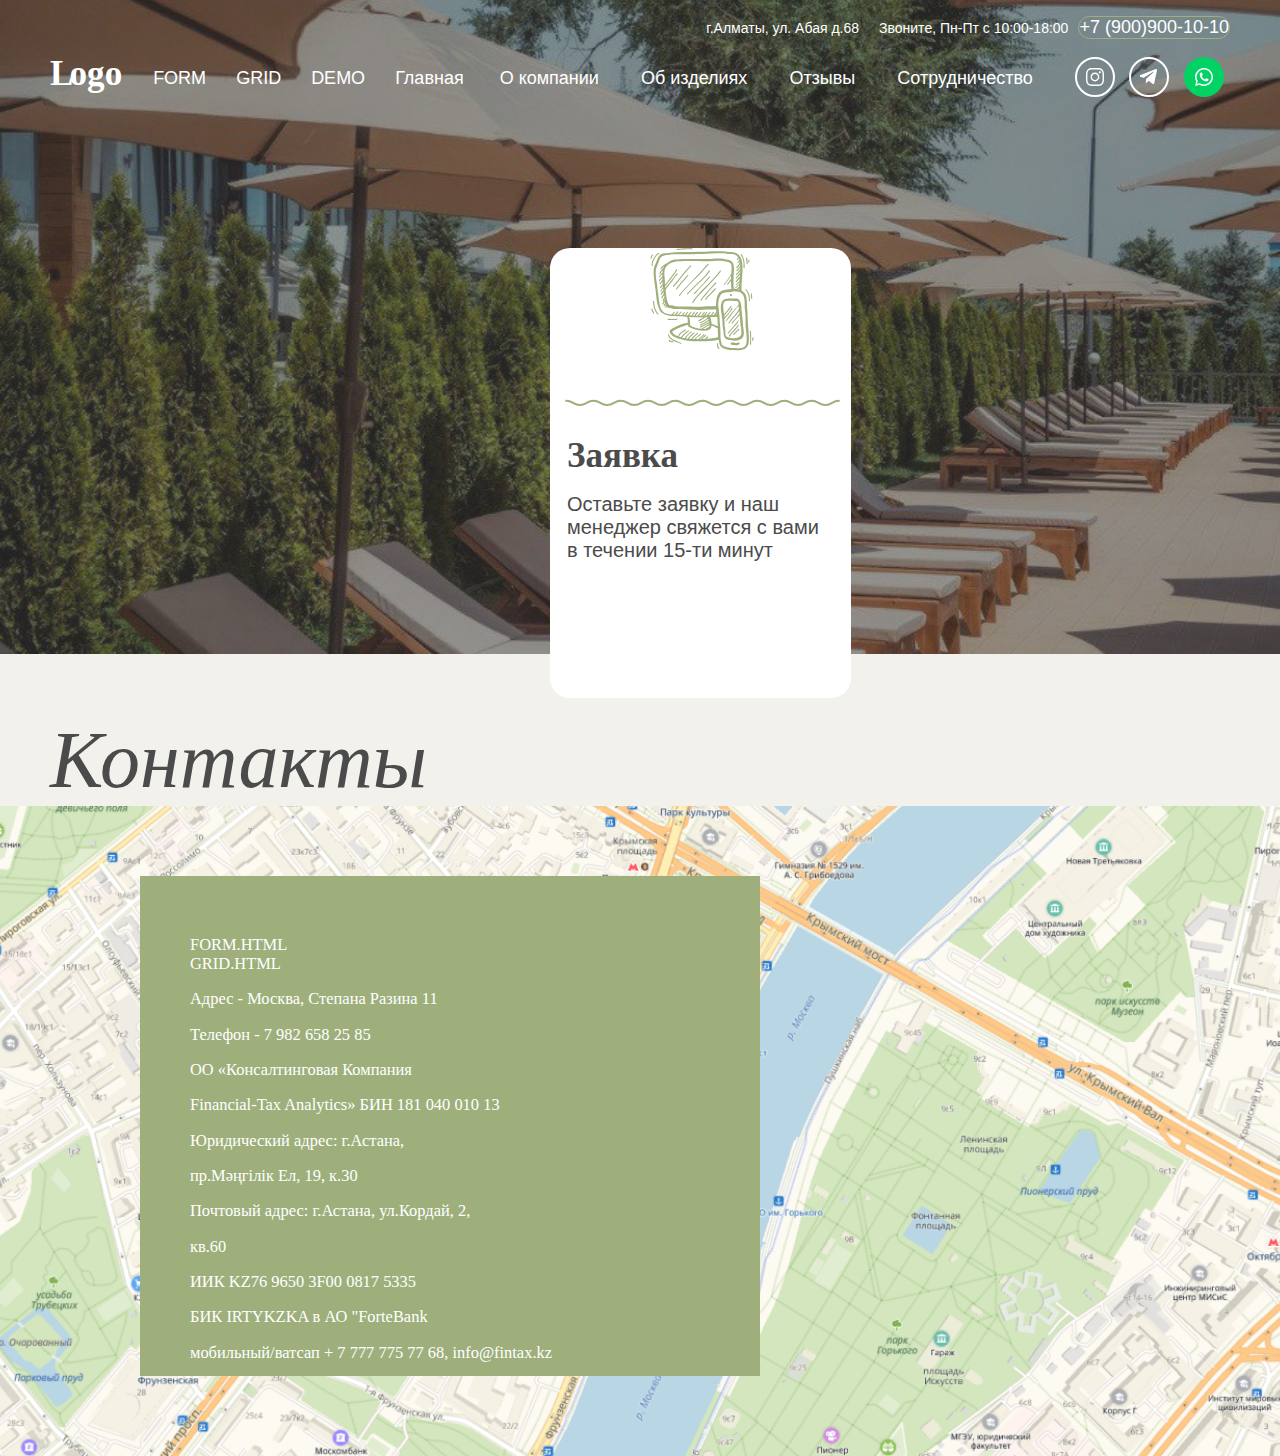
==== demo.html @ bc73fb25 "commit" ====
<!DOCTYPE html>
<html lang="ru">

<head>
    <meta charset="UTF-8">
    <meta name="viewport" content="width=device-width, initial-scale=1.0">
    <link rel="stylesheet" href="CSS/demo.css">
    <link rel="stylesheet" href="CSS/normalize.css">
    <link rel="stylesheet" href="CSS/style.css">
    <link rel="img" href="img/">
    <title>Demo</title>
</head>

<body>
    <header class="block wrapper">
        <div class="head_up">
            <p class="head_txt-adr">г.Алматы, ул. Абая д.68</p>
            <p class="head_txt-up">Звоните, Пн-Пт с 10:00-18:00</p>
            <a class="head_txt-ph" href="">+7 (900)900-10-10</a>
        </div>
        <div class="flex">
            <a class="head_logo" href=" ">
                <picture>
                    <source srcset="./img/Logo_big.svg" media="(min-width:1400px)">
                    <img src="./img/logo.svg" alt=" ">
                </picture>
            </a>
            <nav class="head_menu">
                <a class="head_txt head_link" href="/form.html">FORM</a>
                <a class="head_txt head_link" href="/grid.html">GRID</a>
                <a class="head_txt head_link" href="/demo.html">DEMO</a>
                <a class="head_txt head_link" href="/index.html">Главная</a>
                <button class="head_txt">О компании</button>
                <button class="head_txt">Об изделиях</button>
                <button class="head_txt">Отзывы</button>
                <button class="head_txt">Сотрудничество</button>
                <div class="head_social">
                    <button class="head_btn-vs"><img src="./img/instagram.svg" alt="инста"></button>
                    <button class="head_btn-vs"><img src="./img/telegram.svg" alt="телега"></button>
                    <button class="head_btn-vs"><img src="./img/whatsapp.svg" alt="ватсап"></button>
                </div>
            </nav>
            <button class="head_btn"><img class="head_menu-btn" src="../img/menu.svg" alt="menu"></button>
        </div>
    </header>


    <main>
        <section class="whitetextsection">
                <div class="wrapper">
                    <div class="demo_cont">
                        <div class="card">
                            <div class="faq_li front">
                                <img src="./img/zayavka.svg" alt=" " class="faq_img-align">
                                    <img class="faq_wave" src="./img/wave.svg" alt=" ">
                                    <p class="faq_ttl">Заявка</p>
                                    <p class="faq_p">Оставьте заявку и наш менеджер свяжется с вами в течении 15-ти минут</p>
                            </div>
                            <div class="faq_li back">
                                <img src="./img/predoplata.svg" alt=" " class="faq_img-align">
                                <div>
                                    <img class="faq_wave" src="./img/wave.svg" alt=" ">
                                </div>
                                <div>
                                    <p class="faq_ttl">Предоплата</p>
                                    <p class="faq_p">После внесения предоплаты в 100% от суммы чека мы отправляем заказ
                                        транспортными
                                        компаниями</p>
                                </div>
                            </div>
                    </div>
                    </div>
                </div>
    </main>


    <footer>
        <h2 class="ttl wrapper">Контакты</h2>
        <div class="con_mapp"></div>
        <div class="con_map-big">
            <div class="con_bck">
                <ul class="contacts wrapper con_ul">
                    <li>
                        <a class="con_a" href="/form.html">FORM.HTML</a>
                    </li>
                    <li>
                        <a class="con_a" href="/grid.html">GRID.HTML</a>
                    </li>
                    <li>
                        <p>Адрес - Москва, Степана Разина 11</p>
                    </li>
                    <li>
                        <p>Телефон - <a class="con_a" href="">7 982 658 25 85</a></p>
                    </li>
                    <li>
                        <p>ОО «Консалтинговая Компания</p>
                    </li>
                    <li>
                        <p>Financial-Tax Analytics» БИН 181 040 010 13</p>
                    </li>
                    <li>
                        <p>Юридический адрес: г.Астана,</p>
                    </li>
                    <li>
                        <p>пр.Мәңгілік Ел, 19, к.30</p>
                    </li>
                    <li>
                        <p>Почтовый адрес: г.Астана, ул.Кордай, 2,</p>
                    </li>
                    <li>
                        <p>кв.60</p>
                    </li>
                    <li>
                        <p>ИИК KZ76 9650 3F00 0817 5335</p>
                    </li>
                    <li>
                        <p>БИК IRTYKZKA в АО "ForteBank</p>
                    </li>
                    <li>
                        <p class="con_p">мобильный/ватсап <a class="con_a" href=" ">+ 7 777 775 77 68</a>, <a
                                class="con_a" href="mailto:info@fintax.kz">info@fintax.kz</a></p>
                    </li>
                </ul>
            </div>
        </div>
    </footer>
</body>

</html>
---- CSS/demo.css ----
.demo_cont {
        padding-top: 20rem;
        padding-left: 50rem;
        perspective: 100em;
    }

    .card {

        width: 30.1rem;
        height: 40.6rem;
    }

    .card:hover {
        animation: spin 5s infinite linear;
        transform-style: preserve-3d;
    }

    @keyframes spin {
        100% {
            transform: rotateY(360deg);
        }
    }

    .front,
    .back {
        background-color: #ffffff;
        height: 100%;
        backface-visibility: hidden;
    }

    .back {
        position: relative;
        transform: rotateY(180deg);
        bottom: 123%;
    }
---- CSS/style.css ----
/* philosopher-regular - cyrillic_latin */
@font-face {
  font-display: swap;
  /* Check https://developer.mozilla.org/en-US/docs/Web/CSS/@font-face/font-display for other options. */
  font-family: 'Philosopher';
  font-style: normal;
  font-weight: 400;
  src: url('../fonts/philosopher-v19-cyrillic_latin-regular.woff2') format('woff2');
  /* Chrome 36+, Opera 23+, Firefox 39+, Safari 12+, iOS 10+ */
}

/* philosopher-italic - cyrillic_latin */
@font-face {
  font-display: swap;
  /* Check https://developer.mozilla.org/en-US/docs/Web/CSS/@font-face/font-display for other options. */
  font-family: 'Philosopher';
  font-style: italic;
  font-weight: 400;
  src: url('../fonts/philosopher-v19-cyrillic_latin-italic.woff2') format('woff2');
  /* Chrome 36+, Opera 23+, Firefox 39+, Safari 12+, iOS 10+ */
}

/* philosopher-700 - cyrillic_latin */
@font-face {
  font-display: swap;
  /* Check https://developer.mozilla.org/en-US/docs/Web/CSS/@font-face/font-display for other options. */
  font-family: 'Philosopher';
  font-style: normal;
  font-weight: 700;
  src: url('../fonts/philosopher-v19-cyrillic_latin-700.woff2') format('woff2');
  /* Chrome 36+, Opera 23+, Firefox 39+, Safari 12+, iOS 10+ */
}

/* philosopher-700italic - cyrillic_latin */
@font-face {
  font-display: swap;
  /* Check https://developer.mozilla.org/en-US/docs/Web/CSS/@font-face/font-display for other options. */
  font-family: 'Philosopher';
  font-style: italic;
  font-weight: 700;
  src: url('../fonts/philosopher-v19-cyrillic_latin-700italic.woff2') format('woff2');
  /* Chrome 36+, Opera 23+, Firefox 39+, Safari 12+, iOS 10+ */
}

/* inter-300 - cyrillic_latin */
@font-face {
  font-display: swap;
  /* Check https://developer.mozilla.org/en-US/docs/Web/CSS/@font-face/font-display for other options. */
  font-family: 'Inter';
  font-style: normal;
  font-weight: 300;
  src: url('../fonts/inter-v13-cyrillic_latin-300.woff2') format('woff2');
  /* Chrome 36+, Opera 23+, Firefox 39+, Safari 12+, iOS 10+ */
}

/* inter-regular - cyrillic_latin */
@font-face {
  font-display: swap;
  /* Check https://developer.mozilla.org/en-US/docs/Web/CSS/@font-face/font-display for other options. */
  font-family: 'Inter';
  font-style: normal;
  font-weight: 400;
  src: url('../fonts/inter-v13-cyrillic_latin-regular.woff2') format('woff2');
  /* Chrome 36+, Opera 23+, Firefox 39+, Safari 12+, iOS 10+ */
}

/* inter-700 - cyrillic_latin */
@font-face {
  font-display: swap;
  /* Check https://developer.mozilla.org/en-US/docs/Web/CSS/@font-face/font-display for other options. */
  font-family: 'Inter';
  font-style: normal;
  font-weight: 700;
  src: url('../fonts/inter-v13-cyrillic_latin-700.woff2') format('woff2');
  /* Chrome 36+, Opera 23+, Firefox 39+, Safari 12+, iOS 10+ */
}

* {
  box-sizing: border-box;
}

::selection {
  background-color: #9EAF7C;
}

:root {
  --background-color: gray;
  --tex-color: white;
  --tex-color-2: #4B4B4B;
  --primary-color: #F3F1EC;
  font-size: 62.5%;
}

::placeholder {
  color: #9EAF7C;
}

ul {
  list-style: none;
}

.wrapper {
  max-width: 340px;
  width: 100%;
  margin: 0 auto;
  padding: 0 8px;
}

.flex {
  display: flex;
  justify-content: space-between;
  z-index: 10f;
}

body {
  background-color: var(--primary-color);
}

.block {
  position: absolute;
  align-items: center;
  padding-top: 3rem;
  top: 0px;
  left: 0;
  right: 0;
}

.whitetextsection,
.frm_bck {
  height: 65.1rem;
  background-image: url(../img/background_1.jpeg);
  background-color: #9EAF7C;
  width: 100%;
  height: 100%;
  z-index: -1;
  background-position: center;
  background-size: cover;
}

.head_logo {
  width: 11.3rem;
  height: 4.5rem;
}

.head_menu-btn {
  width: 100%;
  height: 100%;
}

.head_menu {
  padding-left: 10rem;
  width: 100%;
  height: 100%;
}

.head_btn-vsbl {
  display: block;
}

.head_btn {
  background: transparent;
  border: none;
  padding: 0;
  width: 4.5rem;
  height: 4.5rem;
}

.container,
.faq_container {
  display: flex;
  flex-direction: row;
  flex-wrap: wrap;
  justify-content: start;
  margin: 0;
  padding: 0;
}

.intro_section-cor {
  padding-top: 12.6rem;
}

.intro_ttl1 {
  font-size: calc(3.4rem + 1vw);
  font-weight: 300;
  font-family: inter, sans-serif;
  text-align: left;
  color: var(--tex-color);
  margin: 0;
}

.intro_ttl2 {
  font-size: calc(4rem + 1vw);
  font-family: Philosopher, serif;
  color: var(--tex-color);
  font-style: italic;
  margin: 0;
}

.intro_ttl3 {
  font-size: calc(3.4rem+1vw);
  font-weight: 300;
  font-family: inter, sans-serif;
  text-align: left;
  color: var(--tex-color);
  margin: auto;
  margin-left: 2rem;

}

.btn,
.faq_btn {
  background-color: #9EAF7C;
  margin: 3rem auto;
  display: block;
  border-radius: 1rem;
  text-decoration: none;
  width: 30rem;
  height: 5.8rem;
  text-align: center;
  border: none;
  margin: 4.1rem auto;
  padding: 2rem;
  cursor: pointer;
  transition: background-color 0.6s, transform 0.6s, color 0.6s, box-shadow 0.2s;
}

.btn:active {
  box-shadow: 10px 10px 10px 2px rgba(34, 60, 80, 0.2) inset;
}

.btn:hover {
  background-color: #ddf4ae;
  color: #000000;
  transform: scale(110%);
}

.btn_txt {
  font-size: 1.6rem;
  font-family: inter, sans-serif;
  text-align: center;
  color: var(--tex-color);
  font-weight: 400;
  text-decoration: none;
}

.intr_ul {
  font-size: 1.8em;
  font-family: inter, sans-serif;
  font-weight: 300;
  color: var(--tex-color);
  list-style-type: none;
  margin: 0 auto;
}

.intr_li {
  display: flex;
  flex-direction: row;
  position: relative;
  gap: 1rem;
  margin: 5rem;
  margin-left: 0;
  margin-bottom: 3.9rem;
  width: 100%;
}

.li_txt {
  margin: 0;
  width: 100%;
  align-self: center;
}

.li_img-dos,
.li_img-cot,
.li_img-shi {
  background-color: #9EAF7C;
  padding: 1rem;
  border-radius: 100%;
  width: 6rem;
  height: 6rem;
  left: 1.3rem;
  top: 1.2rem
}

.intr_base-img,
.frm_top-img {
  display: flex;
  position: relative;
  top: 1px;
  transform: rotate(180deg);
  width: 100%;
  height: 100%;
}

.ttl {
  font-size: 3.8rem;
  font-family: Philosopher, serif;
  font-weight: 400;
  text-align: left;
  color: var(--tex-color-2);
  font-style: italic;
}


.info_ul {
  display: flex;
  flex-direction: column;
  justify-content: space-between;
  position: relative;
  list-style-type: none;
  padding: 0;

}

.info_li {
  position: relative;
}

.info_img {
  width: 100%;
  object-fit: cover;
  border-radius: 2.3rem;
  margin-top: 3.5rem;
}

.info_cont {
  position: relative;
}

.info_elip {
  position: absolute;
  top: 5rem;
}

.info_txt-gr {
  color: #9EAF7C;
  font-size: calc(7rem + 1vw);
  text-align: center;
  font-family: Philosopher, serif;
  font-weight: 700;
  margin: 5.3rem 0px 0px;
}

.info_txt-bl {
  font-size: calc(1.8rem + 1vw);
  font-family: inter, sans-serif;
  font-weight: 300;
  text-align: center;
  color: var(--tex-color-2);
  margin: auto
}

.info_txt-s {
  font-size: calc(3rem + 1vw);
  font-family: Philosopher, serif;
  font-weight: 700;
  text-align: center;
  color: #9EAF7C;
  margin: 5.3rem 0px 0px;
}

.product_li,
.product_li-index {
  position: relative;
  display: flex;
  background-color: white;
  border-radius: 2rem;
  gap: 2.4rem;
  box-shadow: 1rem 1rem 1rem #09090918;
  margin-bottom: 10rem;
}

.product_li-index {
  z-index: 1;
  background-color: rgba(255, 252, 249, 0.881);
}

.product_about {
  margin: 1.8rem 0.5rem 3.1rem 0;
}

.product_img {
  width: 3.3rem;
  height: 3.3rem;
  margin: 1rem 0 0 1rem;
}

.product_bench,
.product_bench2 {
  display: block;
  position: absolute;
  top: 0rem;
  left:

}

.product_bench2 {
  top: 12rem;
  left: -7rem
}

.product_bench {
  position: absolute;
  top: 17rem;
  overflow: hidden;
}

.product_ttl {
  font-size: 2.6rem;
  font-family: Philosopher, serif;
  font-weight: 700;
  text-align: center;
  color: var(--tex-color-2);
  margin: 0;
  text-align: left;
  width: 20rem;
}

.product_p,
.faq_p {
  font-size: 1.6rem;
  font-family: inter, sans-serif;
  color: var(--tex-color-2);
  font-weight: 400;
  margin: 0;
}


.product_p-f {
  font-size: 1.6rem;
  font-family: inter, sans-serif;
  text-align: center;
  color: var(--tex-color-2);
  font-weight: 600;
}

.cat_grd {
  display: grid;
  padding: 0;
  gap: 20px;
  grid-template-columns: repeat(auto-fill, minmax(100px, 1fr));
}

.cat_grd-b {
  grid-column: span 2;
}

.cat_li {
  display: flex;
  flex-direction: column;
  flex-wrap: wrap;
  width: 1.39rem;
}

.cat_img {
  border-radius: 3rem;
}

.cat_p {
  font-size: calc(1.6rem + 1vw);
  font-family: Philosopher, serif;
  color: var(--tex-color-2);
  font-weight: 700;
}

.cli_crd {
  margin: 0;
  display: flex;
  flex-direction: column;
  list-style: none;
  background-color: white;
  border-radius: 2rem;
}

.cli_crd-p {
  margin: 0.5rem 2rem;
}

.cli_crd-img {
  padding: 1rem 3rem 0;
}

.fb_ttl1 {
  font-size: 3.2rem;
  font-family: Philosopher, sans-serif;
  color: var(--tex-color);
  font-weight: 300;
  padding-top: 5rem;
  margin: 0;
}

.fb_ttl2 {
  font-size: 2.4rem;
  font-family: inter, sans-serif;
  color: var(--tex-color);
  font-weight: 300;
  margin: 1.4rem 0 0;
}

.fb_ttl3 {
  font-size: 3.2rem;
  font-family: Philosoper, serif;
  color: var(--tex-color);
  font-weight: 400;
  font-style: italic;
  margin: 0.8rem 0 4.8rem;
}

.frm_top-img {
  transform: none;

}

.frm {
  font-size: 1.4rem;
  font-family: inter, sans-serif;
  text-align: center;
  color: var(--tex-color);
  font-weight: 400;
  margin: 2rem;
}

.frm_name {
  background-color: white;
  border-radius: 6rem;
  border-style: none;
  height: 4.8rem;
  width: 100%;
  padding: 0 2.1rem;
  margin-bottom: 2rem;
}

.frm_com {
  background-color: white;
  border-radius: 2rem;
  border-style: none;
  height: 11rem;
  width: 100%;
  padding: 2rem;
}

.frm_bck {
  background-image: url(../img/background_2.jpg);

}

.frm_p-wh {
  font-size: 1rem;
  font-family: inter, sans-serif;
  color: var(--tex-color);
  font-weight: 400;
  text-align: left;
  padding: 0.5rem;
  margin: 0;
}

.frm_p-gr {
  font-size: 1rem;
  font-family: inter, sans-serif;
  text-align: center;
  color: #9EAF7C;
  font-weight: 400;
}

.faq_sec {
  display: flex;
  flex-direction: column;
}

.faq_ttl-align {
  margin: 1.7rem;
}

.faq_ttl,
.rev_ttl {
  font-size: 2.8rem;
  font-family: Philosopher, serif;
  color: var(--tex-color-2);
  font-weight: 700;
  margin: 1.7rem;
  margin-top: 3rem;
}

.faq_li {
  background-color: var(--tex-color);
  border-radius: 2rem;
  width: 30.1rem;
  height: 40.6rem;
  column-gap: 200px;
  list-style: none;
  margin-bottom: 3.5rem;
}

.faq_p {
  margin: 1.7rem;
}

.faq_wave {
  display: block;
  margin: 0 1.5rem;
}

.faq_img-align {
  display: block;
  margin: 4.8rem 10rem;
}

.faq_btn {
  margin-top: 0;
}

.faq_container {
  flex-direction: column;
  align-items: center;
}

.rev_ttl {
  padding: 0;
  margin: 0;
  width: 127px;
  height: 58px;
}

.cat_ul-s {
  margin: 0;
  padding: 0;
  list-style: none;
}

.rev_ul {
  display: flex;
  flex-direction: column;
  align-items: center;
  margin: 0;
  padding: 0;
}

.rev_li-flex {
  display: flex;
  flex-direction: column;
  align-items: center;
  background-color: var(--tex-color);
  width: 30rem;
  border-radius: 2rem;
  margin: 0 0 1.8rem 0;
}

.rev_cont {
  display: flex;
  align-self: start;
  gap: 2.4rem;
  margin: 1.8rem 4.2rem 2.9rem 1.8rem;
}

.rev_img {
  width: 8rem;
  height: 8rem;
}

.rev_p {
  font-size: 1.4rem;
  font-family: inter, sans-serif;
  color: var(--tex-color-2);
  font-weight: 400;
  margin: 2.5rem 0.3rem 4rem 2.8rem;
}

.con_map {
  width: 100%;
  height: 100%;
  margin: 3.7rem 0 0;
  padding: 0;
}

.contacts {
  font-size: calc(1.6rem + 0.05vh);
  font-family: Philosopher, serif;
  color: var(--tex-color);
  font-weight: 400;
  margin-bottom: 0;
  text-decoration: none;
  padding: 3rem 0 7rem;
}

.con_a {
  text-decoration: none;
  cursor: pointer;
  color: inherit;
}

.con_p {
  margin-bottom: 0;
}

.con_mapp {
  background-image: url(../img/map.png);
  width: 100%;
  height: 20rem;
  z-index: -1;
  background-position: center;
  background-size: cover;
}

.con_mapp {
  background-image: url(../img/map.png);
  width: 100%;
  height: 20rem;
  z-index: -1;
  background-position: center;
  background-size: cover;
}

.con_bck {
  background-color: #9EAF7C;
  width: 100%;
  height: 100%;
}

.textarea {
  resize: none;
}

.head_menu {
  display: none;
}

.product_slameiki {
  display: none;
  z-index: -1;
  right: 1rem;
  top: 15rem;
  position: absolute;
}

.btn_hide {
  display: none;
}

.head_up {
  display: none;
}

.cli_fig {
  display: none;
}

@media screen and (min-width:800px) and (max-width:1400px) {
  .wrapper {
    max-width: 1440px;
    width: 100%;
    margin: 0 auto;
    padding: 0 5rem;
  }

  .head_menu {
    display: flex;
    flex-wrap: wrap;
    justify-content: space-between;
    background-color: transparent;
    padding: 0;
  }

  .head_up {
    display: flex;
    width: auto;
    align-items: baseline;
    justify-content: right;
    margin: 1rem 0 1rem 9rem;
  }

  .head_social {
    align-self: end;
  }

  .head_txt-adr,
  .head_txt-up {
    color: #FFF;
    font-family: inter, sans-serif;
    font-size: 1.4rem;
    font-weight: 300;
    margin: 1rem;
    background-color: inherit;
  }

  .head_txt-ph {
    color: #FFF;
    text-align: right;
    font-family: philosopher, sans-serif;
    font-size: 1.8rem;
    font-weight: 400;
    text-decoration: none;
    border: #9EAF7C;
    border-style: solid;
    border-radius: 10rem;
    border-width: 1.5px;

  }

  .head_txt {
    color: #FFF;
    font-family: inter, sans-serif;
    font-size: 1.8rem;
    font-weight: 300;
    background-color: inherit;
    border: none;
    text-align: center;
    transition: color 1s, text-decoration-line 1s;
    cursor: pointer;
    text-decoration: none;
  }

  .head_txt:hover,
  .head_txt:focus {
    color: #9EAF7C;
    text-decoration-line: underline;
  }

  .head_link {
    display: block;
    align-self: center;
  }

  .head_btn-vs {
    background: transparent;
    border: none;
  }

  .head_btn {
    display: none;
  }

  .container {
    margin-top: 8rem;
    flex-direction: column;
  }

  .ttl1_img {
    align-self: flex-start;
  }

  .intro_ttl2 {
    font-size: 8rem;
  }

  .intro_ttl3 {
    font-size: 5rem;
    margin: 0 0 0 16.5rem;
  }

  .btn {
    display: block;
    width: 56rem;
    margin-left: 0;
  }

  .intr_ul {
    font-size: 2.6em;
  }

  .intr_ul-cont {
    display: flex;
    padding: 0;
  }

  .info_img {
    overflow: hidden;
    width: 50rem;
    object-fit: contain;
    flex-shrink: 3;
    border-radius: 2.3rem;
    margin-top: 3.5rem;
  }

  .info_sec {
    display: flex;
    flex-wrap: wrap;
    flex-direction: row-reverse;
    justify-content: center;
    gap: 3.8rem;

  }

  .ttl {
    font-size: 8rem;
    margin: 0;
  }

  .info_elip {
    padding-left: 10rem;
  }

  .product_ul {
    display: flex;
    flex-direction: row;
    flex-wrap: wrap;
    position: relative;
    list-style-type: none;
    justify-content: space-around;
    margin-bottom: 10rem;
  }

  .product_bench,
  .product_bench2 {
    display: none;
  }

  .product_slameiki {
    display: block;
    z-index: -1;
    right: 1rem;
    top: 15rem;
    position: absolute;
  }

  .product_li {
    display: flex;
    background-color: white;
    border-radius: 2rem;
    gap: 2.4rem;
    box-shadow: 1rem 1rem 1rem #09090918;
    margin-bottom: 10rem;
    width: 40rem;
    height: 18rem;

  }

  .product_natur {
    margin-top: 5rem;
  }

  .product_obra {
    z-index: -2;
    margin-right: 5rem;
  }

  .product_btn {
    display: none;
    margin: 30rem 0 0 0;
    z-index: 1;
    width: 30rem;
  }

  .ttl {
    margin-top: 6rem;
  }

  .product_akril {

    align-self: flex-end;
    margin: 0 0 0 0rem;

  }

  .cat_img {
    object-fit: fill;
  }

  .cat_grd {
    display: grid;
    padding: 0;
    gap: 20px;
    grid-template-columns: repeat(auto-fill, minmax(340px, 1fr));
    margin-bottom: 0;
    justify-content: center;

  }

  .cat_grd-b {
    grid-column: span 1;
  }

  .fb_ttl1 {
    font-size: 5rem;
  }

  .fb_ttl2 {
    font-size: 4.2rem
  }

  .fb_ttl3 {
    font-size: 8rem
  }

  .frm {
    padding-right: 50rem;
  }

  .btn_fb {
    width: 50rem;
  }

  .fb_img {
    width: 45rem;
  }

  .img_hide {
    display: none;
  }

  .btn_cat {
    background-color: #9EAF7C;
    display: block;
    border-radius: 1rem;
    text-decoration: none;
    height: 5.8rem;
    text-align: center;
    border: none;
    margin: 0 auto 4.1rem auto;
    padding: 2rem;
    cursor: pointer;
    width: 56rem;
  }

  .faq_container {
    flex-direction: row;
    justify-content: space-between;
    margin: 3rem 5rem;
  }

  .faq_ttl {
    font-size: 3.5rem;
  }

  .faq_li {
    height: 45rem;
  }

  .faq_p {
    font-size: 2rem;
  }

  .rev_ul {
    flex-direction: row;
    flex-wrap: wrap;
    justify-content: space-between;
    margin: 3rem 5rem;
  }

  .rev_li-flex {
    height: 50rem;
  }

  .cli_grd {
    display: grid;
    grid-template-columns: repeat(auto-fill, minmax(300px, 1fr));
    margin-bottom: 0;
    gap: 4rem;
    margin-bottom: 4rem;
  }

  .cli_fig {
    display: block;
    width: 10rem;
    margin: 0 auto 6rem auto;
  }

  .cli_scroll {
    margin: 0.6rem;
  }

  .con_mapp {
    display: none;
  }

  .con_map-big {
    position: relative;
    background-image: url(../img/map.png);
    width: 100%;
    height: 65rem;
    background-position: center;
    background-size: cover;
  }

  .contacts {
    padding: 0;
  }

  .con_bck {
    display: block;
    z-index: 2;
    position: absolute;
    background-color: #9EAF7C;
    width: 62rem;
    height: 50rem;
    margin: 7rem auto 5rem 14rem;
  }

  .con_ul {
    padding: 6rem 5rem 9rem 5rem;
  }

}

@media screen and (min-width:1400px) {
  .wrapper {
    max-width: 1440px;
    width: 100%;
    margin: 0 auto;
    padding: 0 5rem;
  }

  .head_menu {
    display: flex;
    justify-content: space-between;
    background-color: transparent;
  }

  .head_up {
    display: flex;
    width: auto;
    align-items: baseline;
    justify-content: right;
    margin: 1rem 0 1rem 59rem;
  }

  .head_social {
    align-self: end;
  }

  .head_txt-adr,
  .head_txt-up {
    color: #FFF;
    font-family: inter, sans-serif;
    font-size: 1.4rem;
    font-weight: 300;
    margin: 1rem;
    background-color: inherit;
  }

  .head_txt-ph {
    color: #FFF;
    text-align: right;
    font-family: philosopher, sans-serif;
    font-size: 1.8rem;
    font-weight: 400;
    text-decoration: none;
    border: #9EAF7C;
    border-style: solid;
    border-radius: 10rem;
    border-width: 1.5px;

  }

  .head_txt {
    color: #FFF;
    font-family: inter, sans-serif;
    font-size: 1.8rem;
    font-weight: 300;
    background-color: inherit;
    border: none;
    text-align: center;
    transition: color 1s, text-decoration-line 1s;
    cursor: pointer;
    text-decoration: none;
  }

  .head_txt:hover,
  .head_txt:focus {
    color: #9EAF7C;
    text-decoration-line: underline;
  }

  .head_link {
    display: block;
    align-self: center;
  }

  .head_btn-vs {
    background: transparent;
    border: none;
  }

  .head_btn {
    display: none;
  }

  .container {
    margin-top: 8rem;
    flex-direction: column;
  }

  .ttl1_img {
    align-self: flex-start;
  }

  .intro_ttl2 {
    font-size: 8rem;
  }

  .intro_ttl3 {
    font-size: 5rem;
    margin: 0 0 0 16.5rem;
  }

  .btn {
    display: block;
    width: 56rem;
    margin-left: 0;
  }

  .intr_ul {
    font-size: 2.6em;
  }

  .intr_ul-cont {
    display: flex;
    padding: 0;
  }

  .info_sec {
    display: flex;
    flex-direction: row-reverse;
    justify-content: start;
    gap: 3.8rem;
  }

  .ttl {
    font-size: 8rem;
    margin: 0;
  }

  .info_elip {
    padding-left: 10rem;
  }

  .product_ul {
    display: flex;
    flex-direction: row;
    flex-wrap: wrap;
    position: relative;
    list-style-type: none;
  }

  .product_bench,
  .product_bench2 {
    display: none;
  }

  .product_slameiki {
    display: block;
    z-index: -1;
    right: 1rem;
    top: 15rem;
    position: absolute;
  }

  .product_li {
    display: flex;
    background-color: white;
    border-radius: 2rem;
    gap: 2.4rem;
    box-shadow: 1rem 1rem 1rem #09090918;
    margin-bottom: 10rem;
    width: 46rem;
    height: 18rem;
  }

  .product_natur {
    margin-top: 5rem;
  }

  .product_obra {
    z-index: -2;
    margin-right: 24rem;
  }

  .product_btn {
    margin: 30rem 0 0 0;
    z-index: 1;
  }

  .ttl {
    margin-top: 6rem;
  }

  .product_akril {
    align-self: flex-end;
    margin: 0 0 0 5rem;

  }

  .cat_img {
    object-fit: fill;
  }

  .cat_grd {
    display: grid;
    padding: 0;
    gap: 20px;
    grid-template-columns: repeat(auto-fill, minmax(400px, 1fr));
    margin-bottom: 0;

  }

  .cat_grd-b {
    grid-column: span 1;
  }

  .fb_ttl1 {
    font-size: 5rem;
  }

  .fb_ttl2 {
    font-size: 4.2rem
  }

  .fb_ttl3 {
    font-size: 8rem
  }

  .frm {
    padding-right: 80rem;
  }

  .btn_fb {
    width: 50rem;
  }

  .fb_img {
    width: 45rem;
  }

  .img_hide {
    display: none;
  }

  .btn_cat {
    background-color: #9EAF7C;
    display: block;
    border-radius: 1rem;
    text-decoration: none;
    height: 5.8rem;
    text-align: center;
    border: none;
    margin: 0 auto 4.1rem auto;
    padding: 2rem;
    cursor: pointer;
    width: 56rem;
  }

  .faq_container {
    flex-direction: row;
    justify-content: space-between;
    margin: 3rem 5rem;
  }

  .faq_ttl {
    font-size: 3.5rem;
  }

  .faq_li {
    height: 45rem;
  }

  .faq_p {
    font-size: 2rem;
  }

  .rev_ul {
    flex-direction: row;
    justify-content: space-between;
    margin: 3rem 5rem;
  }

  .rev_li-flex {
    height: 50rem;
  }

  .cli_grd {
    display: grid;
    grid-template-columns: repeat(auto-fill, minmax(300px, 1fr));
    margin-bottom: 0;
    gap: 4rem;
    margin-bottom: 4rem;
  }

  .cli_fig {
    display: block;
    width: 10rem;
    margin: 0 auto 6rem auto;
  }

  .cli_scroll {
    margin: 0.6rem;
  }

  .con_mapp {
    display: none;
  }

  .con_map-big {
    position: relative;
    background-image: url(../img/map.png);
    width: 100%;
    height: 65rem;
    z-index: -1;
    background-position: center;
    background-size: cover;
  }

  .contacts {
    padding: 0;
  }

  .con_bck {
    display: block;
    position: absolute;
    background-color: #9EAF7C;
    width: 62rem;
    height: 50rem;
    margin: 7rem auto 5rem 14rem;
  }

  .con_ul {
    z-index: 1;
    padding: 6rem 5rem 9rem 5rem;
  }

}
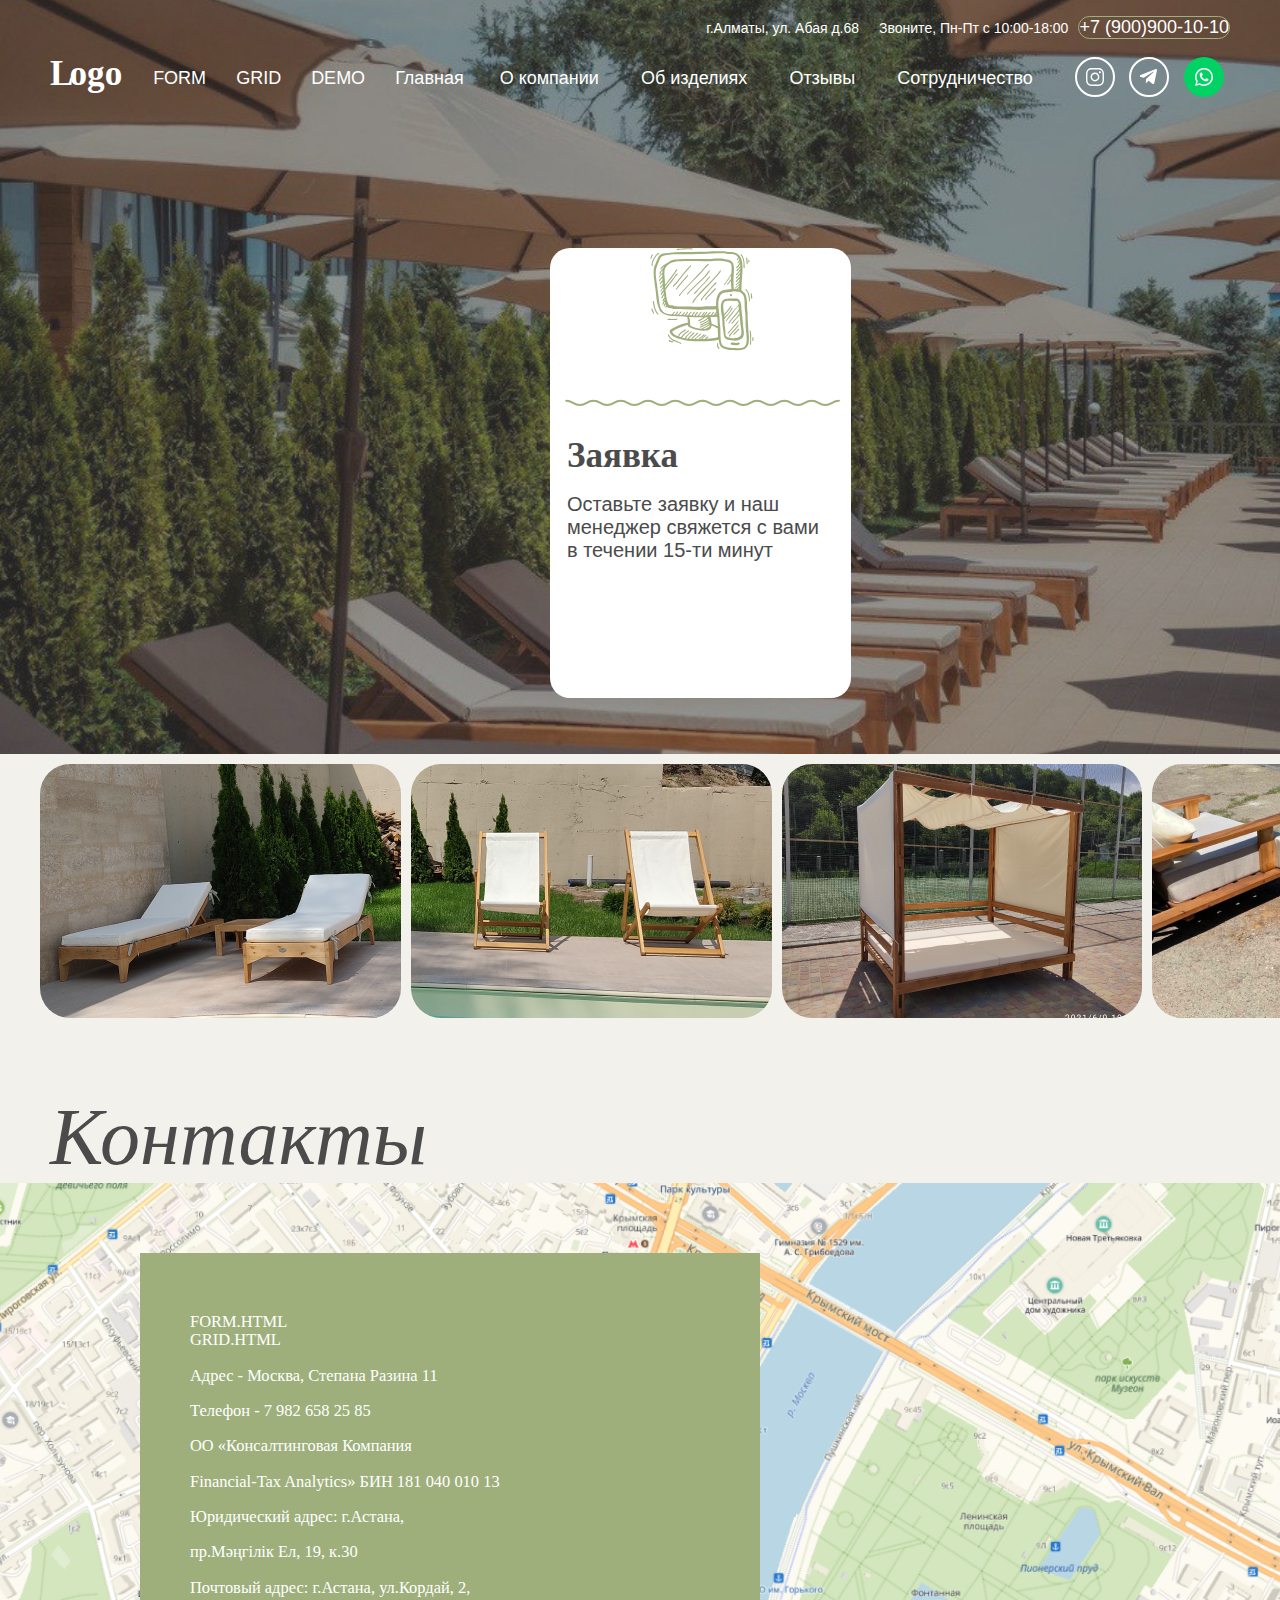
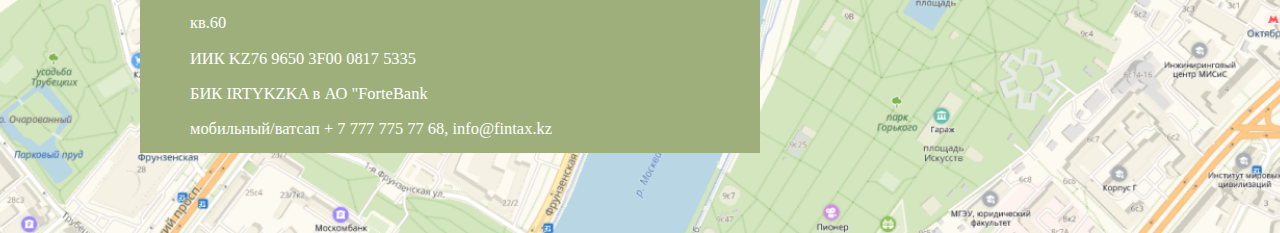
==== commit ada396a6: "commit" ====
--- a/demo.html
+++ b/demo.html
@@ -43,34 +43,49 @@
             <button class="head_btn"><img class="head_menu-btn" src="../img/menu.svg" alt="menu"></button>
         </div>
     </header>
-
-
     <main>
         <section class="whitetextsection">
-                <div class="wrapper">
-                    <div class="demo_cont">
-                        <div class="card">
-                            <div class="faq_li front">
-                                <img src="./img/zayavka.svg" alt=" " class="faq_img-align">
-                                    <img class="faq_wave" src="./img/wave.svg" alt=" ">
-                                    <p class="faq_ttl">Заявка</p>
-                                    <p class="faq_p">Оставьте заявку и наш менеджер свяжется с вами в течении 15-ти минут</p>
+            <div class="wrapper">
+                <div class="demo_cont">
+                    <div class="card">
+                        <div class="faq_li front">
+                            <img src="./img/zayavka.svg" alt=" " class="faq_img-align">
+                            <img class="faq_wave" src="./img/wave.svg" alt=" ">
+                            <p class="faq_ttl">Заявка</p>
+                            <p class="faq_p">Оставьте заявку и наш менеджер свяжется с вами в течении 15-ти минут</p>
+                        </div>
+                        <div class="faq_li back">
+                            <img src="./img/predoplata.svg" alt=" " class="faq_img-align">
+                            <div>
+                                <img class="faq_wave" src="./img/wave.svg" alt=" ">
                             </div>
-                            <div class="faq_li back">
-                                <img src="./img/predoplata.svg" alt=" " class="faq_img-align">
-                                <div>
-                                    <img class="faq_wave" src="./img/wave.svg" alt=" ">
-                                </div>
-                                <div>
-                                    <p class="faq_ttl">Предоплата</p>
-                                    <p class="faq_p">После внесения предоплаты в 100% от суммы чека мы отправляем заказ
-                                        транспортными
-                                        компаниями</p>
-                                </div>
+                            <div>
+                                <p class="faq_ttl">Предоплата</p>
+                                <p class="faq_p">После внесения предоплаты в 100% от суммы чека мы отправляем заказ
+                                    транспортными
+                                    компаниями</p>
                             </div>
-                    </div>
+                        </div>
                     </div>
                 </div>
+            </div>
+        </section>
+        <section class="">
+            <div class="marquee">
+                <ul class="marquee__content">
+                    <li><img class="cat_img tag" src="/img/cat/lezhak.jpg" alt=""></li>
+                    <li><img class="cat_img tag" src="/img/cat/shezlong.jpg" alt=""></li>
+                    <li><img class="cat_img tag" src="/img/cat/topchanbig.jpg" alt=""></li>
+                    <li><img class="cat_img tag" src="/img/cat/komplectbig.jpg" alt=""></li>
+                </ul>
+                <ul aria-hidden="true" class="marquee__content core">
+                    <li><img class="cat_img tag" src="/img/cat/lezhak.jpg" alt=""></li>
+                    <li><img class="cat_img tag" src="/img/cat/shezlong.jpg" alt=""></li>
+                    <li><img class="cat_img tag" src="/img/cat/topchanbig.jpg" alt=""></li>
+                    <li><img class="cat_img tag" src="/img/cat/komplectbig.jpg" alt=""></li>
+                </ul>
+              </div>
+        </section>
     </main>
 
 
--- a/CSS/demo.css
+++ b/CSS/demo.css
@@ -2,6 +2,7 @@
         padding-top: 20rem;
         padding-left: 50rem;
         perspective: 100em;
+        padding-bottom: 10rem;
     }
 
     .card {
@@ -11,7 +12,8 @@
     }
 
     .card:hover {
-        animation: spin 5s infinite linear;
+        cursor: pointer;
+        animation: spin 2s infinite linear;
         transform-style: preserve-3d;
     }
 
@@ -32,4 +34,39 @@
         position: relative;
         transform: rotateY(180deg);
         bottom: 123%;
+    }
+
+    .marquee {
+        --gap: 1rem;
+        position: relative;
+        display: flex;
+        overflow: hidden;
+        user-select: none;
+        gap: var(--gap);
+    }
+
+    .marquee__content {
+        flex-shrink: 0;
+        display: flex;
+        justify-content: space-around;
+        gap: var(--gap);
+        min-width: 100%;
+    }
+
+    @keyframes scroll {
+        from {
+            transform: translateX(0);
+        }
+
+        to {
+            transform: translateX(-100%);
+        }
+    }
+
+    .marquee__content {
+        animation: scroll 10s linear infinite;
+    }
+
+    .core {
+        padding: 0;
     }--- a/CSS/style.css
+++ b/CSS/style.css
@@ -95,8 +95,23 @@
   color: #9EAF7C;
 }
 
+*:focus {
+  outline: none;
+  box-shadow: 0 0 0 5px #d5f496;
+}
+
 ul {
   list-style: none;
+}
+
+.sr-only {
+  clip: rect(0 0 0 0);
+  clip-path: inset(50%);
+  height: 1px;
+  overflow: hidden;
+  position: absolute;
+  white-space: nowrap;
+  width: 1px;
 }
 
 .wrapper {
@@ -1165,6 +1180,7 @@
   }
 
   .head_btn-vs {
+    display: inline-block;
     background: transparent;
     border: none;
   }
